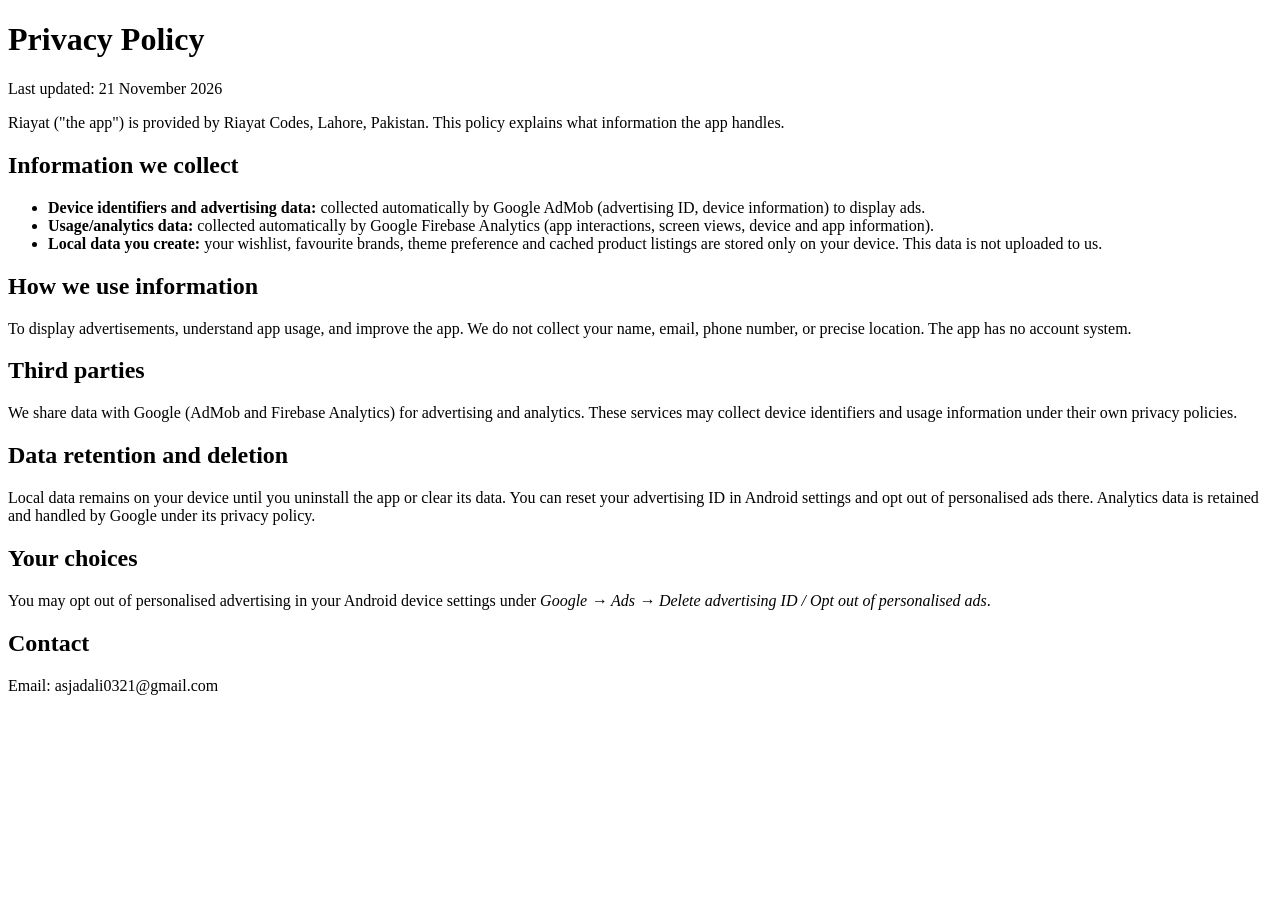
==== privacy-policy.html @ 4e90f8a4 "Add privacy policy page for the app" ====
<!DOCTYPE html>
<html lang="en">
<head>
  <meta charset="utf-8">
  <meta name="viewport" content="width=device-width, initial-scale=1">
  <title>Privacy Policy — Riayat</title>
</head>
<body>
  <h1>Privacy Policy</h1>
  <p>Last updated: 21 November 2026</p>

  <p>Riayat ("the app") is provided by Riayat Codes, Lahore, Pakistan.
  This policy explains what information the app handles.</p>

  <h2>Information we collect</h2>
  <ul>
    <li><strong>Device identifiers and advertising data:</strong> collected automatically by Google AdMob
        (advertising ID, device information) to display ads.</li>
    <li><strong>Usage/analytics data:</strong> collected automatically by Google Firebase Analytics
        (app interactions, screen views, device and app information).</li>
    <li><strong>Local data you create:</strong> your wishlist, favourite brands, theme preference and
        cached product listings are stored only on your device. This data is not uploaded to us.</li>
  </ul>

  <h2>How we use information</h2>
  <p>To display advertisements, understand app usage, and improve the app. We do not collect
  your name, email, phone number, or precise location. The app has no account system.</p>

  <h2>Third parties</h2>
  <p>We share data with Google (AdMob and Firebase Analytics) for advertising and analytics.
  These services may collect device identifiers and usage information under their own privacy policies.</p>

  <h2>Data retention and deletion</h2>
  <p>Local data remains on your device until you uninstall the app or clear its data. You can
  reset your advertising ID in Android settings and opt out of personalised ads there.
  Analytics data is retained and handled by Google under its privacy policy.</p>

  <h2>Your choices</h2>
  <p>You may opt out of personalised advertising in your Android device settings under
  <em>Google → Ads → Delete advertising ID / Opt out of personalised ads</em>.</p>

  <h2>Contact</h2>
  <p>Email: asjadali0321@gmail.com</p>
</body>
</html>
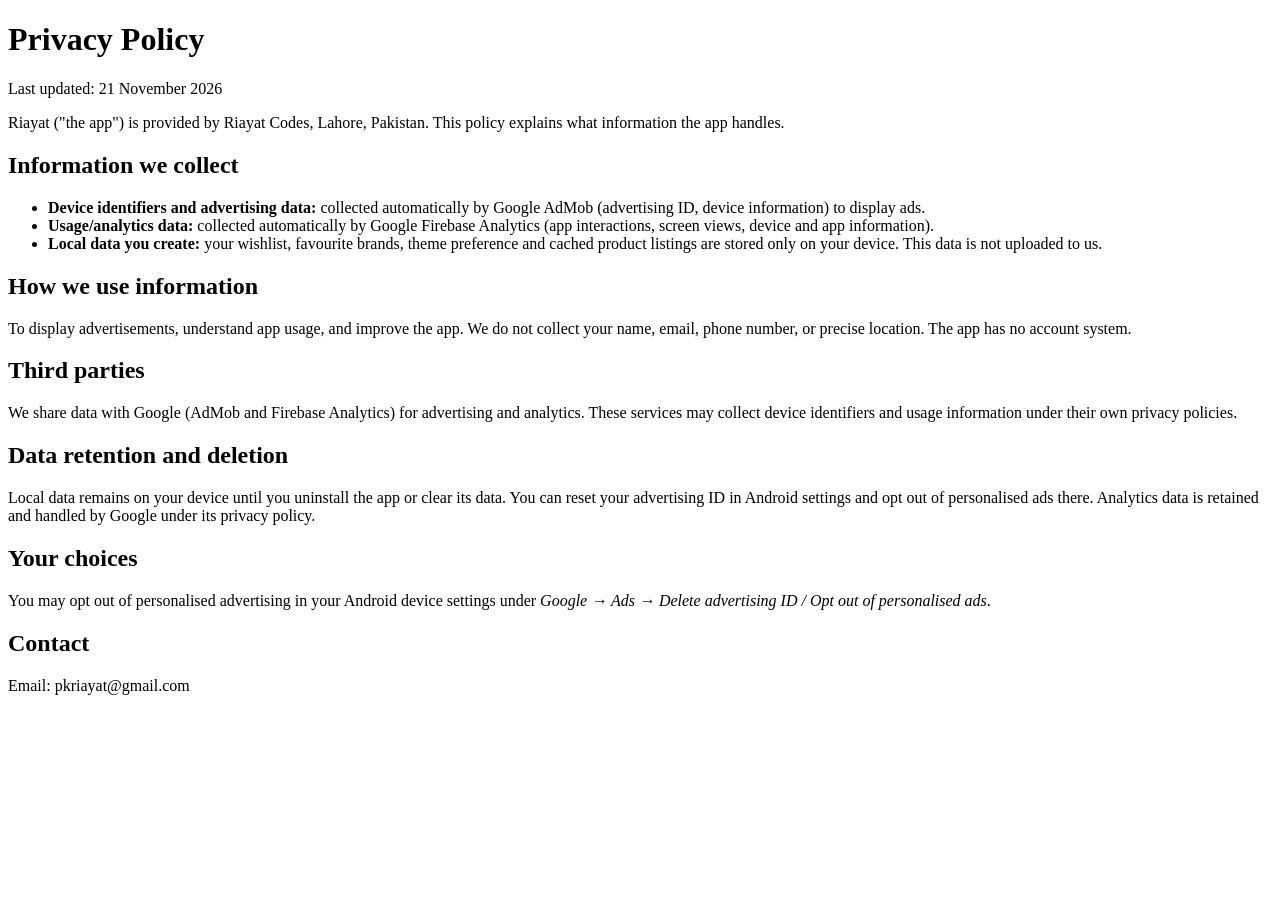
==== commit 3ce81a7c: "Update contact email in privacy policy" ====
--- a/privacy-policy.html
+++ b/privacy-policy.html
@@ -40,6 +40,6 @@
   <em>Google → Ads → Delete advertising ID / Opt out of personalised ads</em>.</p>
 
   <h2>Contact</h2>
-  <p>Email: asjadali0321@gmail.com</p>
+  <p>Email: pkriayat@gmail.com</p>
 </body>
 </html>
